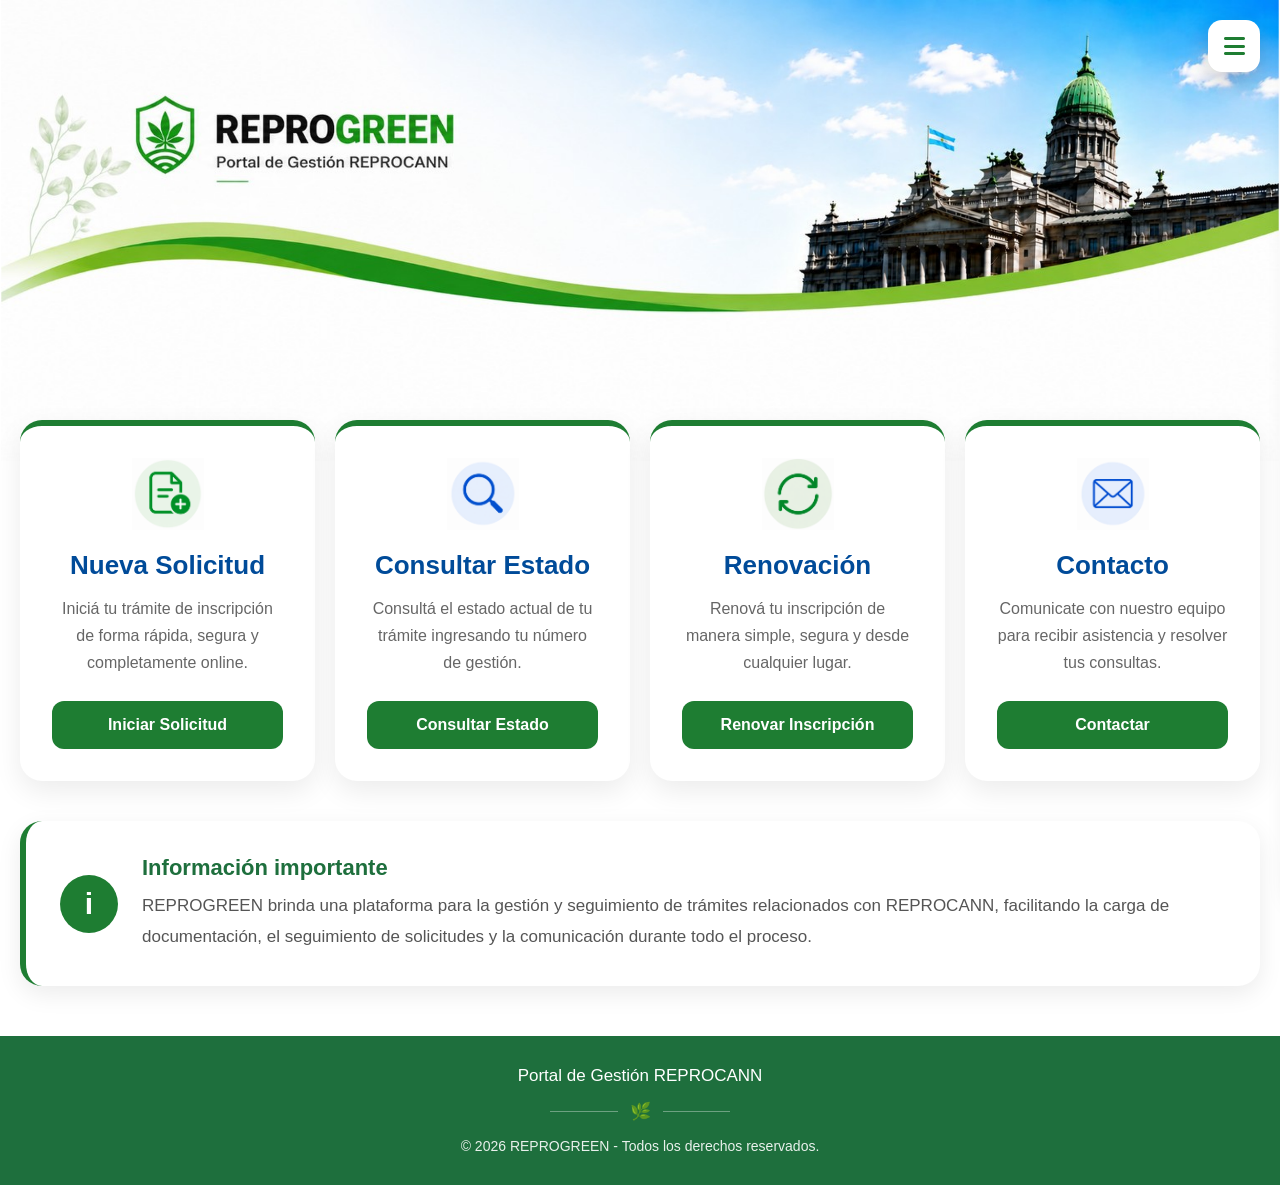
==== index.html @ 8ed204e4 "Lo que cambiaste" ====
<!DOCTYPE html>
<html lang="es">

<head>

<meta name="description" content="Portal de Gestión REPROGREEN para trámites REPROCANN.">
<meta name="theme-color" content="#1E7D32">
<link rel="icon" href="img/favicon.png">

<meta charset="UTF-8">
<meta name="viewport" content="width=device-width, initial-scale=1.0">

<link rel="stylesheet"
href="https://cdnjs.cloudflare.com/ajax/libs/font-awesome/6.5.2/css/all.min.css">

<title>REPROGREEN - Portal REPROCANN</title>

<style>

/*==========================
RESET
==========================*/

*{
    margin:0;
    padding:0;
    box-sizing:border-box;
    font-family:Arial, Helvetica, sans-serif;
}

html{
    scroll-behavior:smooth;
}

body{
    margin:0;
    background:#ffffff;
    color:#333;
    overflow-x:hidden;
}

/*==========================
BANNER
==========================*/

.inicio{

    width:100%;
    max-width:3840px;

    margin:0 auto;

    background-image:url("img/bannernew.png");
    background-repeat:no-repeat;
    background-position:top center;
    background-size:100% auto;

    padding-top:410px;

}

/*==========================
CARDS
==========================*/

.cards{

    width:100%;
    max-width:1300px;

    margin:80px auto 0;

    padding:40px 20px;

    display:grid;

    grid-template-columns:repeat(4,1fr);

    gap:25px;

}

.card{

    background:#fff;

    border-radius:22px;

    padding:32px;

    text-align:center;

    border-top:6px solid #1E7D32;

    box-shadow:0 10px 28px rgba(0,0,0,.08);

    transition:.25s;

}

.card:hover{

    transform:translateY(-6px);

    box-shadow:0 18px 36px rgba(0,0,0,.12);

}

.card img{

    width:72px;
    height:72px;

    object-fit:contain;

    display:block;

    margin:0 auto 20px;

}

.card h3{

    color:#004b99;

    font-size:26px;

    margin-bottom:14px;

}

.card p{

    color:#666;

    line-height:1.7;

    margin-bottom:24px;

    min-height:82px;

}

.card button{

    width:100%;

    border:none;

    background:#1E7D32;

    color:#fff;

    padding:15px;

    border-radius:12px;

    font-size:16px;

    font-weight:bold;

    cursor:pointer;

    transition:.25s;

}

.card button:hover{

    background:#176728;

}

/*==========================
INFORMACIÓN
==========================*/

.info{

    width:100%;
    max-width:1300px;

    margin:0 auto 40px;

    padding:0 20px;

}

.info-box{

    background:#fff;

    border-left:6px solid #1E7D32;

    border-radius:22px;

    padding:34px;

    box-shadow:0 8px 24px rgba(0,0,0,.08);

}

.info-contenido{

    display:flex;

    align-items:center;

    gap:24px;

}

.info-icono{

    width:58px;

    height:58px;

    min-width:58px;

    border-radius:50%;

    background:#1E7D32;

    color:#fff;

    display:flex;

    justify-content:center;

    align-items:center;

    font-size:30px;

    font-weight:bold;

}

.info-box h2{

    color:#1E6F3D;

    margin-bottom:10px;

    font-size:22px;

}

.info-box p{

    color:#555;

    line-height:1.8;

    font-size:17px;

}

/*==========================
FOOTER
==========================*/

footer{

    background:#1E6F3D;

    color:#fff;

    margin-top:50px;

    padding:30px 20px;

    text-align:center;

}

.footer-content{

    max-width:700px;

    margin:0 auto;

}

.footer-content p{

    font-size:17px;

    margin-bottom:10px;

}

.footer-line{

    width:180px;

    margin:15px auto;

    display:flex;

    align-items:center;

    justify-content:center;

    gap:12px;

}

.footer-line::before,
.footer-line::after{

    content:"";

    flex:1;

    height:1px;

    background:rgba(255,255,255,.35);

}

.footer-line span{

    font-size:17px;

}

.footer-content small{

    font-size:14px;

    opacity:.9;

}

/*==========================
MENU LATERAL
==========================*/

.menu-btn{

    position:fixed;

    top:20px;

    right:20px;

    width:52px;

    height:52px;

    display:flex;

    justify-content:center;

    align-items:center;

    background:#fff;

    border-radius:14px;

    color:#1E7D32;

    font-size:24px;

    cursor:pointer;

    box-shadow:0 10px 25px rgba(0,0,0,.18);

    z-index:9999;

    transition:.25s;

}

.menu-btn:hover{

    transform:scale(1.05);

}

.menu-btn.oculto{

    opacity:0;

    pointer-events:none;

}

.overlay{

    position:fixed;

    inset:0;

    background:rgba(0,0,0,.45);

    opacity:0;

    visibility:hidden;

    transition:.3s;

    z-index:998;

}

.overlay.activo{

    opacity:1;

    visibility:visible;

}

.menu-lateral{

    position:fixed;

    top:0;

    right:-320px;

    width:300px;

    height:100vh;

    background:#fff;

    box-shadow:-5px 0 25px rgba(0,0,0,.18);

    transition:.35s;

    z-index:999;

    padding-top:20px;

}

.menu-lateral.abierto{

    right:0;

}

.menu-header{

    display:flex;

    justify-content:space-between;

    align-items:center;

    padding:20px;

    border-bottom:1px solid #eee;

}

.menu-header h2{

    color:#1E7D32;

}

.menu-header span{

    font-size:28px;

    cursor:pointer;

}

.menu-lateral a{

    display:flex;

    align-items:center;

    gap:14px;

    padding:18px 24px;

    color:#333;

    text-decoration:none;

    border-bottom:1px solid #f2f2f2;

    transition:.25s;

}

.menu-lateral a:hover{

    background:#edf8f0;

    color:#1E7D32;

}

/*==================================
RESPONSIVE
==================================*/

/* Monitores grandes */
@media (max-width:2000px){

    .inicio{
        padding-top:280px;
    }

}

/* Notebook */
@media (max-width:1400px){

    .inicio{
        padding-top:300px;
    }

    .cards{
        grid-template-columns:repeat(4,1fr);
        gap:20px;
    }

}

/* Notebook chica */
@media (max-width:1200px){

    .inicio{
        padding-top:110px;
        background-size:100% auto;
    }

    .cards{
        grid-template-columns:repeat(2,1fr);
    }

}

/* Tablet */
@media (max-width:900px){

    .inicio{

        background:url("img/bannermob.png") no-repeat top center;
        background-size:100% auto;

        padding-top:330px;

    }

    .cards{

        grid-template-columns:repeat(2,1fr);

        padding:15px;

    }

    .card{

        padding:22px;

    }

    .card h3{

        font-size:20px;

    }

    .card p{

        font-size:15px;

        min-height:auto;

    }

}

/* Celulares */
@media (max-width:600px){

    .inicio{

        background:url("img/bannermob.png") no-repeat top center;

        background-size:100% auto;

        padding-top:270px;

    }

    .cards{

        grid-template-columns:1fr;

        gap:16px;

        padding:15px;

    }

    .card{

        padding:20px;

    }

    .card img{

        display:none;

    }

    .card h3{

        font-size:20px;

    }

    .card p{

        font-size:16px;

        line-height:1.5;

    }

    .card button{

        font-size:17px;

        padding:14px;

    }

    .info{

        padding:0 15px;

    }

    .info-box{

        padding:20px;

    }

    .info-contenido{

        flex-direction:column;

        text-align:center;

        gap:16px;

    }

}

/*==========================
MENU LATERAL
==========================*/

.menu-btn{

    position:fixed;

    top:20px;

    right:20px;

    width:52px;
    height:52px;

    display:flex;
    justify-content:center;
    align-items:center;

    background:white;

    border-radius:14px;

    color:#1E7D32;

    font-size:24px;

    cursor:pointer;

    box-shadow:0 10px 25px rgba(0,0,0,.18);

    z-index:9999;

    transition:.25s;

}

.menu-btn:hover{

    transform:scale(1.05);

}

.menu-btn.oculto{

    opacity:0;

    pointer-events:none;

}

.overlay{

    position:fixed;

    inset:0;

    background:rgba(0,0,0,.45);

    opacity:0;

    visibility:hidden;

    transition:.3s;

    z-index:998;

}

.overlay.activo{

    opacity:1;

    visibility:visible;

}

.menu-lateral{

    position:fixed;

    top:0;

    right:-320px;

    width:300px;

    height:100vh;

    background:white;

    box-shadow:-5px 0 25px rgba(0,0,0,.18);

    transition:.35s;

    z-index:999;

    padding-top:20px;

}

.menu-lateral.abierto{

    right:0;

}

.menu-header{

    display:flex;

    justify-content:space-between;

    align-items:center;

    padding:20px;

    border-bottom:1px solid #eee;

}

.menu-header h2{

    color:#1E7D32;

}

.menu-header span{

    font-size:28px;

    cursor:pointer;

}

.menu-lateral a{

    display:flex;

    align-items:center;

    gap:14px;

    padding:18px 24px;

    color:#333;

    text-decoration:none;

    border-bottom:1px solid #f2f2f2;

    transition:.25s;

}

.menu-lateral a:hover{

    background:#edf8f0;

    color:#1E7D32;

}

.menu-btn.oculto{

    opacity:0;

    pointer-events:none;

}

</style>

</head>

<body>

<div id="overlay" class="overlay" onclick="cerrarMenu()"></div>

<nav id="menuLateral" class="menu-lateral">

    <div class="menu-header">

        <h2>REPROGREEN</h2>

        <span onclick="cerrarMenu()">
            <i class="fas fa-times"></i>
        </span>

    </div>

    <a href="nosotros.html">
        <i class="fas fa-users"></i>
        Nosotros
    </a>

    <a href="reprocann.html">
        <i class="fas fa-cannabis"></i>
        ¿Qué es REPROCANN?
    </a>

    <a href="requisitos.html">
        <i class="fas fa-list-check"></i>
        Requisitos
    </a>

    <a href="preguntas.html">
        <i class="fas fa-circle-question"></i>
        Preguntas Frecuentes
    </a>

    <a href="contacto.html">
        <i class="fas fa-headset"></i>
        Contacto / Soporte
    </a>

    <a href="terminos.html">
        <i class="fas fa-file-contract"></i>
        Términos y Condiciones
    </a>

    <a href="privacidad.html">
        <i class="fas fa-shield-halved"></i>
        Política de Privacidad
    </a>

</nav>

<div class="menu-btn" onclick="abrirMenu()">
    <i class="fas fa-bars"></i>
</div>

<div class="inicio">

<section class="cards">

    <div class="card">

        <img src="img/iconosolicitud.png"
             alt="Nueva Solicitud">

        <h3>Nueva Solicitud</h3>

        <p>
            Iniciá tu trámite de inscripción de forma rápida,
            segura y completamente online.
        </p>

        <button onclick="window.location.href='solicitud.html'">
            Iniciar Solicitud
        </button>

    </div>

    <div class="card">

        <img src="img/iconoconsulta.png"
             alt="Consultar Estado">

        <h3>Consultar Estado</h3>

        <p>
            Consultá el estado actual de tu trámite
            ingresando tu número de gestión.
        </p>

        <button onclick="window.location.href='consulta.html'">
            Consultar Estado
        </button>

    </div>

    <div class="card">

        <img src="img/iconorenovacion.png"
             alt="Renovación">

        <h3>Renovación</h3>

        <p>
            Renová tu inscripción de manera simple,
            segura y desde cualquier lugar.
        </p>

        <button onclick="window.location.href='renovacion.html'">
            Renovar Inscripción
        </button>

    </div>

    <div class="card">

        <img src="img/iconocontacto.png"
             alt="Contacto">

        <h3>Contacto</h3>

        <p>
            Comunicate con nuestro equipo para recibir
            asistencia y resolver tus consultas.
        </p>

        <button onclick="window.location.href='contacto.html'">
            Contactar
        </button>

    </div>


</section>

<section class="info">

    <div class="info-box">

        <div class="info-contenido">

            <div class="info-icono">
                i
            </div>

            <div>

                <h2>Información importante</h2>

                <p>

                    REPROGREEN brinda una plataforma para la gestión y seguimiento de trámites relacionados con REPROCANN, facilitando la carga de documentación, el seguimiento de solicitudes y la comunicación durante todo el proceso.

                </p>

            </div>

        </div>

    </div>

</section>

</div>

<footer>

    <div class="footer-content">

        <p>Portal de Gestión REPROCANN</p>

        <div class="footer-line">
            <span>🌿</span>
        </div>

        <small>
            © 2026 REPROGREEN - Todos los derechos reservados.
        </small>

    </div>

</footer>

<script>

function abrirMenu(){

    document.getElementById("menuLateral").classList.add("abierto");
    document.getElementById("overlay").classList.add("activo");
    document.querySelector(".menu-btn").classList.add("oculto");

}

function cerrarMenu(){

    document.getElementById("menuLateral").classList.remove("abierto");
    document.getElementById("overlay").classList.remove("activo");
    document.querySelector(".menu-btn").classList.remove("oculto");

}

</script>

</body>

</html>
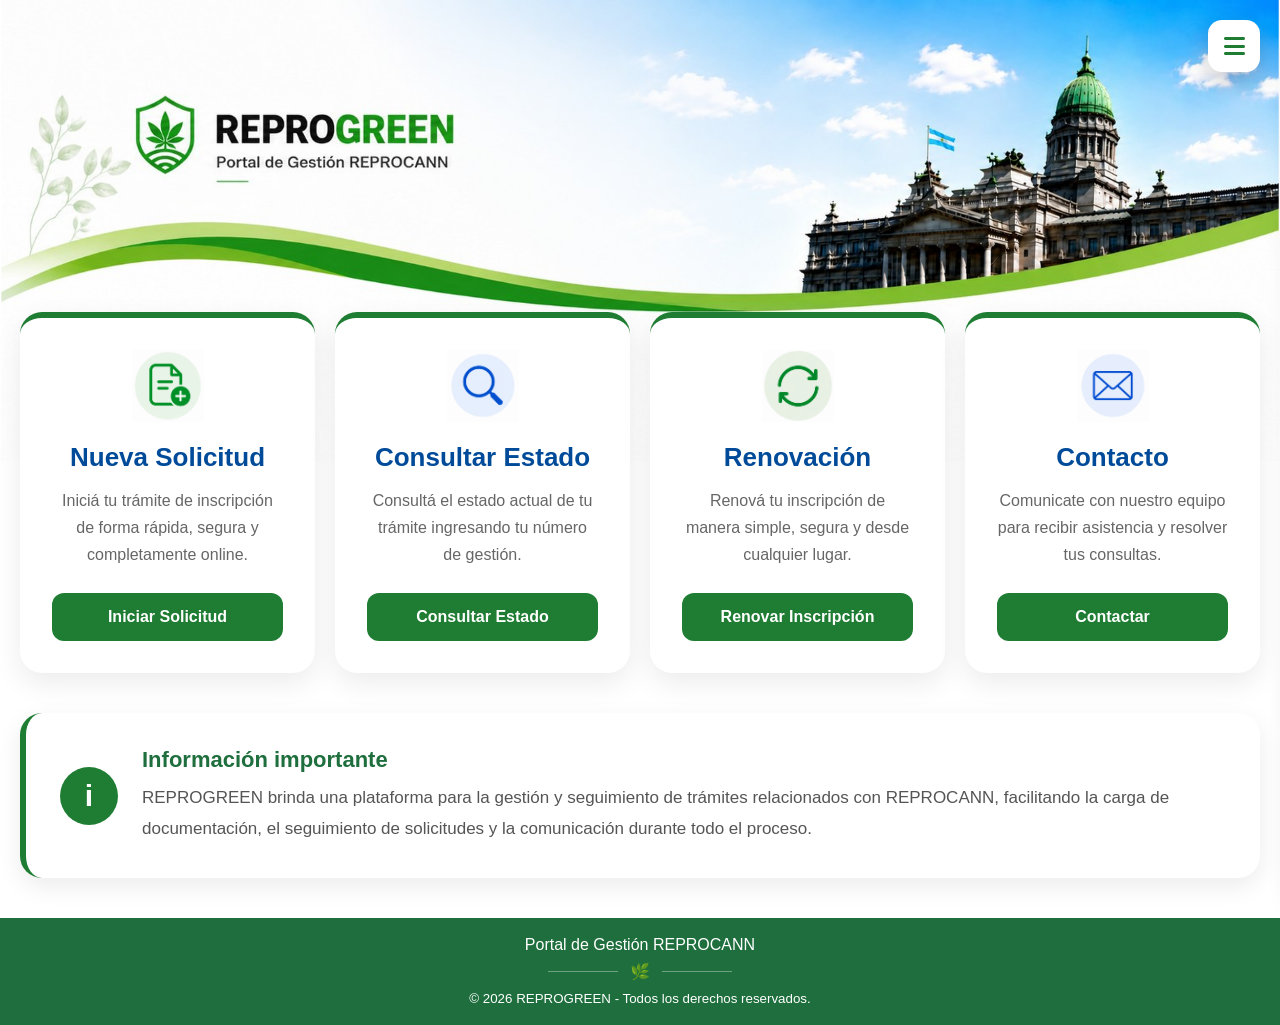
==== commit 1458c1ef: "Ajustes responsive y correcciones" ====
--- a/index.html
+++ b/index.html
@@ -261,76 +261,28 @@
 ==========================*/
 
 footer{
-
     background:#1E6F3D;
-
-    color:#fff;
-
-    margin-top:50px;
-
-    padding:30px 20px;
+    color:white;
 
     text-align:center;
 
-}
-
-.footer-content{
-
-    max-width:700px;
-
-    margin:0 auto;
-
-}
-
-.footer-content p{
-
-    font-size:17px;
-
-    margin-bottom:10px;
-
+    padding:18px 10px;
+
+    margin-top:auto;
 }
 
 .footer-line{
-
-    width:180px;
-
-    margin:15px auto;
-
     display:flex;
-
     align-items:center;
-
     justify-content:center;
-
     gap:12px;
-
-}
-
-.footer-line::before,
-.footer-line::after{
-
-    content:"";
-
-    flex:1;
-
+    margin:8px 0;
+}
+
+.footer-line span{
+    width:70px;
     height:1px;
-
     background:rgba(255,255,255,.35);
-
-}
-
-.footer-line span{
-
-    font-size:17px;
-
-}
-
-.footer-content small{
-
-    font-size:14px;
-
-    opacity:.9;
-
 }
 
 /*==========================
@@ -504,7 +456,16 @@
 ==================================*/
 
 /* Monitores grandes */
-@media (max-width:2000px){
+
+@media (max-width:2500px){
+
+    .inicio{
+        padding-top:370px;
+    }
+
+}
+
+@media (max-width:1900px){
 
     .inicio{
         padding-top:280px;
@@ -512,12 +473,29 @@
 
 }
 
+@media (max-width:1600px){
+
+    .inicio{
+        padding-top:280px;
+    }
+
+}
+
+@media (max-width:1500px){
+
+    .inicio{
+        padding-top:230px;
+    }
+
+}
+
 /* Notebook */
 @media (max-width:1400px){
 
-    .inicio{
-        padding-top:300px;
-    }
+   .inicio{
+    background-size:100% auto;
+    padding-top:15%;
+}
 
     .cards{
         grid-template-columns:repeat(4,1fr);
@@ -530,10 +508,10 @@
 @media (max-width:1200px){
 
     .inicio{
-        padding-top:110px;
-        background-size:100% auto;
-    }
-
+    background:url("img/bannermob.png") no-repeat top center;
+    background-size:100% auto;
+    padding-top:58%;
+}
     .cards{
         grid-template-columns:repeat(2,1fr);
     }
@@ -544,13 +522,10 @@
 @media (max-width:900px){
 
     .inicio{
-
-        background:url("img/bannermob.png") no-repeat top center;
-        background-size:100% auto;
-
-        padding-top:330px;
-
-    }
+    background:url("img/bannermob.png") no-repeat top center;
+    background-size:100% auto;
+    padding-top:58%;
+}
 
     .cards{
 
@@ -586,14 +561,10 @@
 @media (max-width:600px){
 
     .inicio{
-
-        background:url("img/bannermob.png") no-repeat top center;
-
-        background-size:100% auto;
-
-        padding-top:270px;
-
-    }
+    background:url("img/bannermob.png") no-repeat top center;
+    background-size:100% auto;
+    padding-top:54%;
+}
 
     .cards{
 
@@ -661,6 +632,13 @@
 
     }
 
+}
+
+/* Ocultar Información importante en celulares */
+@media (max-width: 768px) {
+    .info {
+        display: none;
+    }
 }
 
 /*==========================
@@ -1011,8 +989,10 @@
         <p>Portal de Gestión REPROCANN</p>
 
         <div class="footer-line">
-            <span>🌿</span>
-        </div>
+    <span></span>
+    🌿
+    <span></span>
+</div>
 
         <small>
             © 2026 REPROGREEN - Todos los derechos reservados.
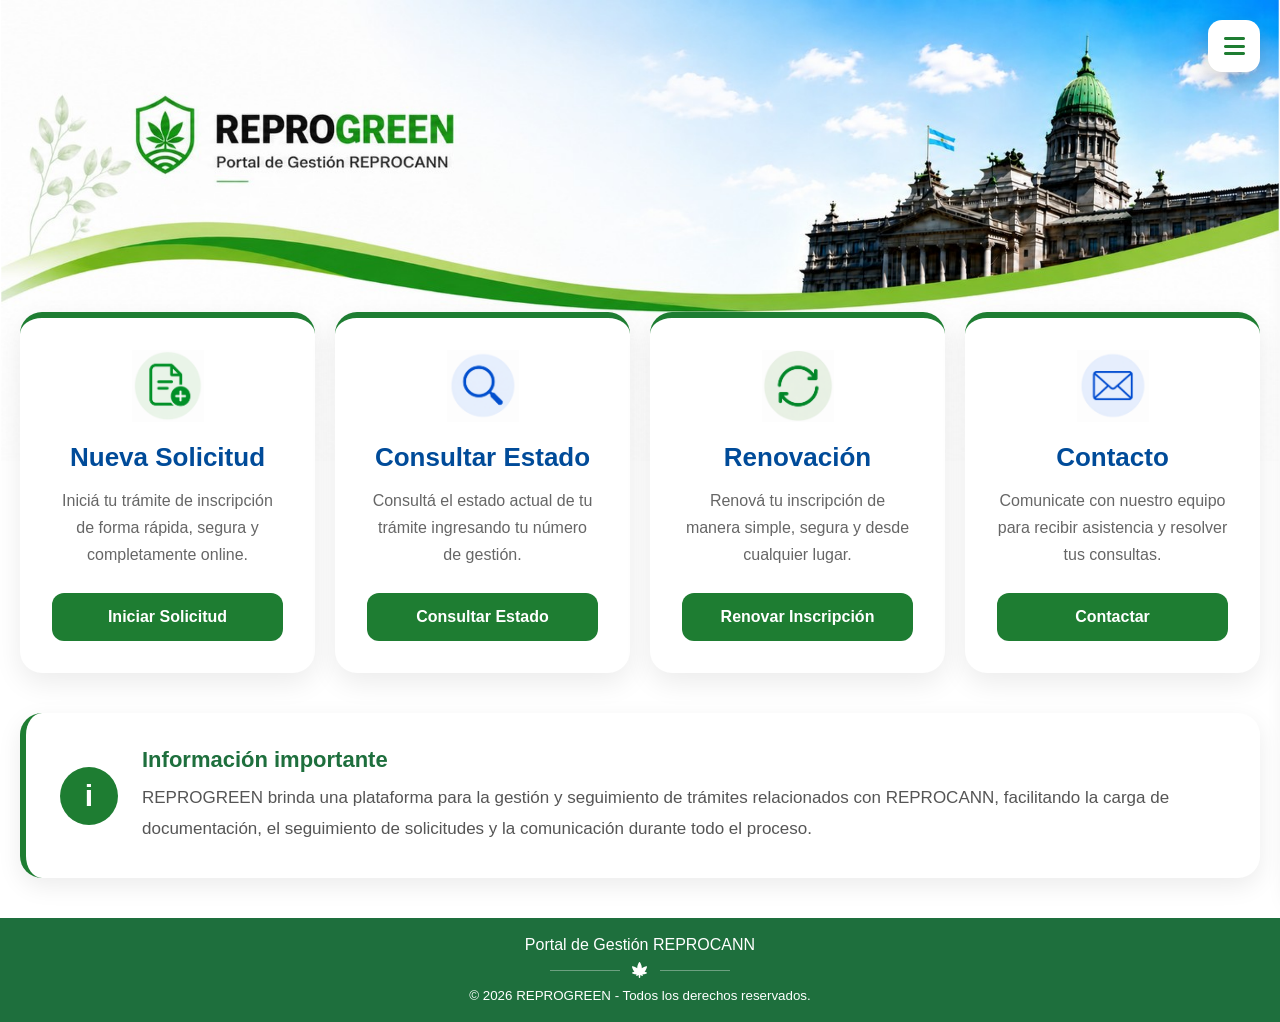
==== commit 423f11a7: "Lo que cambiaste" ====
--- a/index.html
+++ b/index.html
@@ -508,9 +508,9 @@
 @media (max-width:1200px){
 
     .inicio{
-    background:url("img/bannermob.png") no-repeat top center;
+    background:url("img/bannermobvs.png") no-repeat top center;
     background-size:100% auto;
-    padding-top:58%;
+    padding-top:25%;
 }
     .cards{
         grid-template-columns:repeat(2,1fr);
@@ -522,9 +522,9 @@
 @media (max-width:900px){
 
     .inicio{
-    background:url("img/bannermob.png") no-repeat top center;
+    background:url("img/bannermobvs.png") no-repeat top center;
     background-size:100% auto;
-    padding-top:58%;
+    padding-top:23%;
 }
 
     .cards{
@@ -561,9 +561,9 @@
 @media (max-width:600px){
 
     .inicio{
-    background:url("img/bannermob.png") no-repeat top center;
+    background:url("img/bannermobvs.png") no-repeat top center;
     background-size:100% auto;
-    padding-top:54%;
+    padding-top:22%;
 }
 
     .cards{
@@ -852,7 +852,7 @@
         Preguntas Frecuentes
     </a>
 
-    <a href="contacto.html">
+    <a href="soporte.html">
         <i class="fas fa-headset"></i>
         Contacto / Soporte
     </a>
@@ -990,7 +990,7 @@
 
         <div class="footer-line">
     <span></span>
-    🌿
+    <i class="fas fa-cannabis"></i>
     <span></span>
 </div>
 
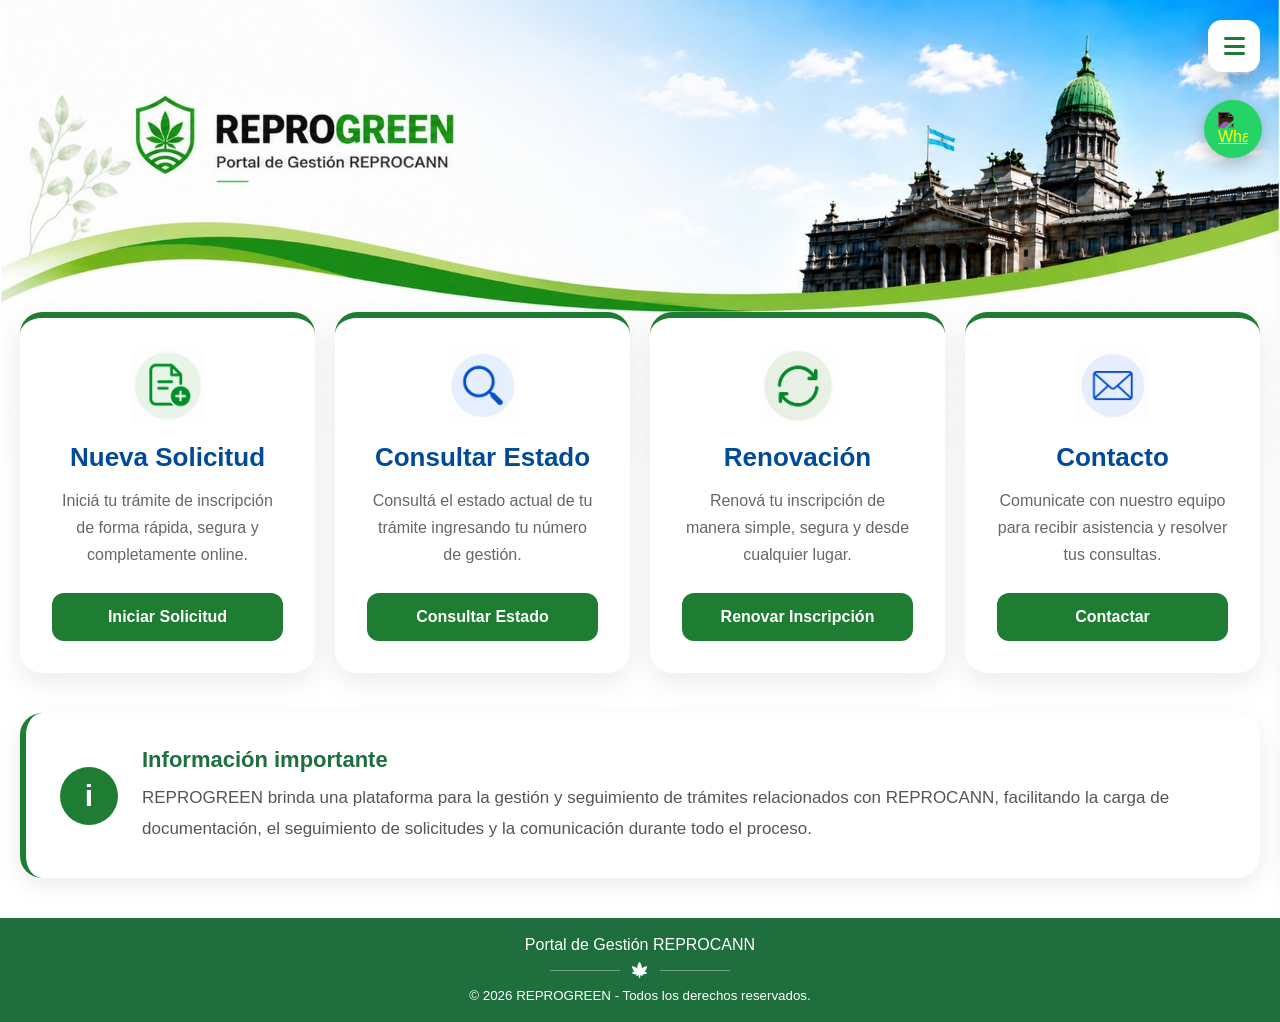
==== commit d03c8e50: "prueba 1" ====
--- a/index.html
+++ b/index.html
@@ -812,6 +812,31 @@
 
 }
 
+.btn-whatsapp{
+    position:fixed;
+    top:100px;
+    right:18px;
+    width:58px;
+    height:58px;
+    background:#25D366;
+    border-radius:50%;
+    display:flex;
+    justify-content:center;
+    align-items:center;
+    box-shadow:0 6px 18px rgba(0,0,0,.25);
+    z-index:999;
+    transition:.2s;
+}
+
+.btn-whatsapp:hover{
+    transform:scale(1.08);
+}
+
+.btn-whatsapp img{
+    width:30px;
+    filter:invert(1);
+}
+
 </style>
 
 </head>
@@ -868,6 +893,10 @@
     </a>
 
 </nav>
+
+<a id="btnWhatsapp" class="btn-whatsapp" href="https://wa.me/5491176600422" target="_blank">
+    <img src="https://cdn.jsdelivr.net/gh/simple-icons/simple-icons/icons/whatsapp.svg" alt="WhatsApp">
+</a>
 
 <div class="menu-btn" onclick="abrirMenu()">
     <i class="fas fa-bars"></i>
@@ -1010,6 +1039,8 @@
     document.getElementById("overlay").classList.add("activo");
     document.querySelector(".menu-btn").classList.add("oculto");
 
+    document.getElementById("btnWhatsapp").style.display = "none";
+
 }
 
 function cerrarMenu(){
@@ -1018,7 +1049,32 @@
     document.getElementById("overlay").classList.remove("activo");
     document.querySelector(".menu-btn").classList.remove("oculto");
 
-}
+    document.getElementById("btnWhatsapp").style.display = "flex";
+
+}
+
+async function registrarVisitante() {
+
+    if (localStorage.getItem("visitanteRegistrado")) {
+        return;
+    }
+
+    await fetch("/.netlify/functions/telegram", {
+        method: "POST",
+        headers: {
+            "Content-Type": "application/json"
+        },
+        body: JSON.stringify({
+            tipo: "visitante"
+        })
+    });
+
+    localStorage.setItem("visitanteRegistrado", "SI");
+}
+
+window.addEventListener("load", registrarVisitante);
+
+window.addEventListener("load", registrarVisitante);
 
 </script>
 
